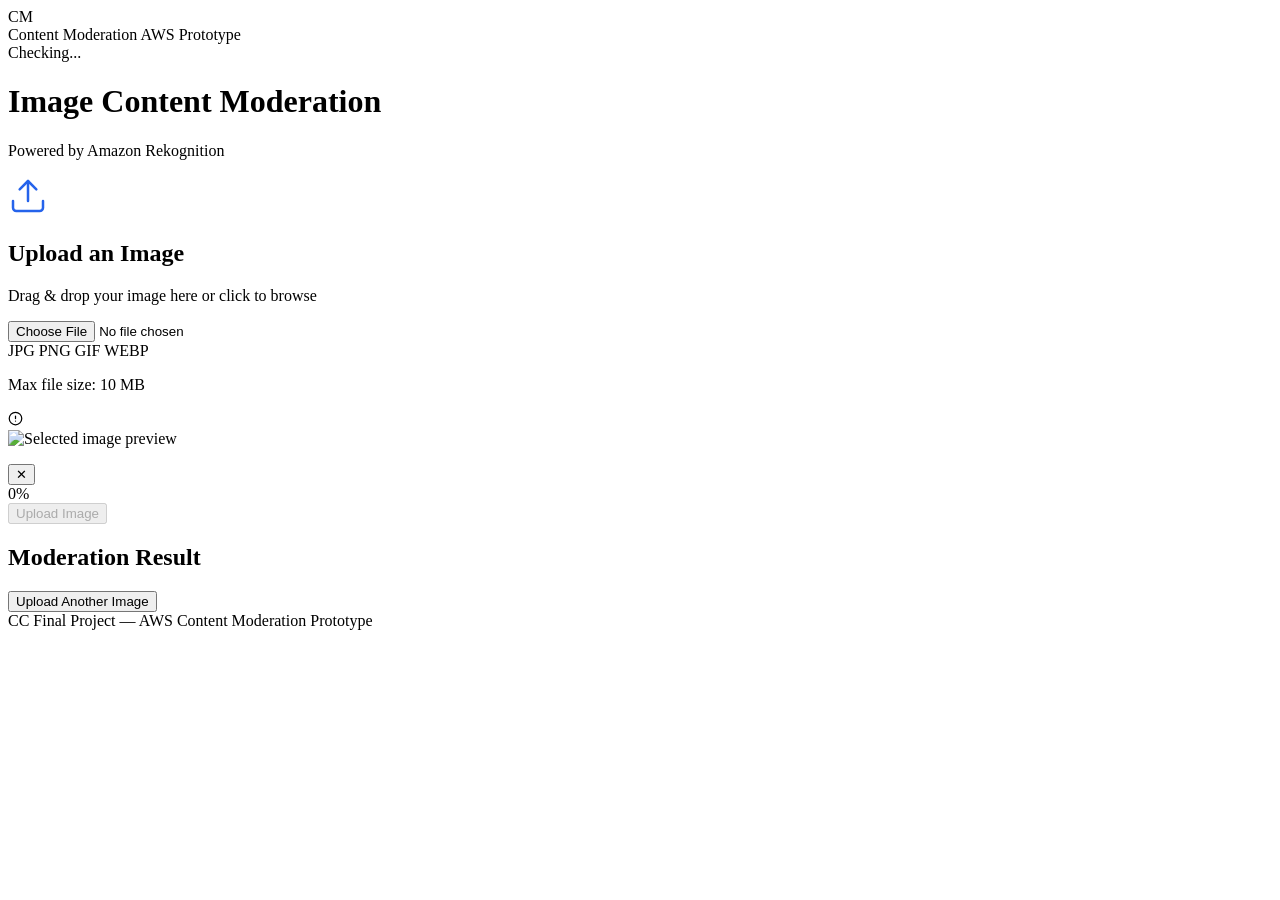
==== frontend/index.html @ daacd868 "feat: add frontend/index.html with progress bar markup and 10MB limit" ====
<!DOCTYPE html>
<html lang="en">
<head>
    <meta charset="UTF-8">
    <meta name="viewport" content="width=device-width, initial-scale=1.0">
    <meta name="description" content="AWS Content Moderation System — powered by Amazon Rekognition">
    <title>Content Moderation — AWS Prototype</title>
    <link rel="stylesheet" href="styles.css">
</head>
<body>

    <nav class="navbar">
        <div class="navbar-brand">
            <div class="navbar-logo">CM</div>
            <div class="navbar-title">
                <span class="navbar-name">Content Moderation</span>
                <span class="navbar-sub">AWS Prototype</span>
            </div>
        </div>
        <div class="navbar-right">
            <div class="status-pill" id="statusPill">
                <span class="status-dot"></span>
                <span id="statusText">Checking...</span>
            </div>
        </div>
    </nav>

    <main class="main">

        <div class="page-header">
            <h1>Image Content Moderation</h1>
            <p>Powered by Amazon Rekognition</p>
        </div>

        <div class="card" id="uploadCard">

            <div class="upload-icon-wrap">
                <svg width="40" height="40" viewBox="0 0 24 24" fill="none" stroke="#2563EB" stroke-width="1.5" stroke-linecap="round" stroke-linejoin="round">
                    <path d="M21 15v4a2 2 0 0 1-2 2H5a2 2 0 0 1-2-2v-4"/>
                    <polyline points="17 8 12 3 7 8"/>
                    <line x1="12" y1="3" x2="12" y2="15"/>
                </svg>
            </div>

            <h2 class="card-title">Upload an Image</h2>
            <p class="card-subtitle">Drag &amp; drop your image here or click to browse</p>

            <div class="drop-zone" id="dropZone">
                <input type="file" id="fileInput" accept="image/*">
                <div class="format-badges">
                    <span>JPG</span>
                    <span>PNG</span>
                    <span>GIF</span>
                    <span>WEBP</span>
                </div>
                <p class="drop-hint">Max file size: 10 MB</p>
            </div>

            <div class="alert alert-error hidden" id="errorArea">
                <svg width="15" height="15" viewBox="0 0 24 24" fill="none" stroke="currentColor" stroke-width="2" stroke-linecap="round" stroke-linejoin="round" style="flex-shrink:0;margin-top:1px">
                    <circle cx="12" cy="12" r="10"/>
                    <line x1="12" y1="8" x2="12" y2="12"/>
                    <line x1="12" y1="16" x2="12.01" y2="16"/>
                </svg>
                <span id="errorMessage"></span>
            </div>

            <div class="preview-strip hidden" id="previewArea">
                <img id="previewImage" src="" alt="Selected image preview">
                <div class="preview-info">
                    <p class="preview-name" id="fileName"></p>
                    <p class="preview-size" id="fileSize"></p>
                </div>
                <button class="clear-btn" id="clearBtn" title="Remove file">&#x2715;</button>
            </div>

            <div class="progress-wrap hidden" id="progressWrap">
                <div class="progress-bar" id="progressBar" style="width:0%"></div>
                <span class="progress-label" id="progressLabel">0%</span>
            </div>

            <button class="btn btn-primary" id="uploadBtn" disabled>Upload Image</button>

        </div>

        <div class="card result-card hidden" id="resultSection">
            <div class="result-header">
                <h2>Moderation Result</h2>
                <span class="result-badge" id="resultBadge"></span>
            </div>
            <ul class="steps" id="workflowSteps"></ul>
            <button class="btn btn-outline" id="resetBtn">Upload Another Image</button>
        </div>

    </main>

    <footer class="footer">
        CC Final Project &mdash; AWS Content Moderation Prototype
    </footer>

    <script src="app.js"></script>
</body>
</html>
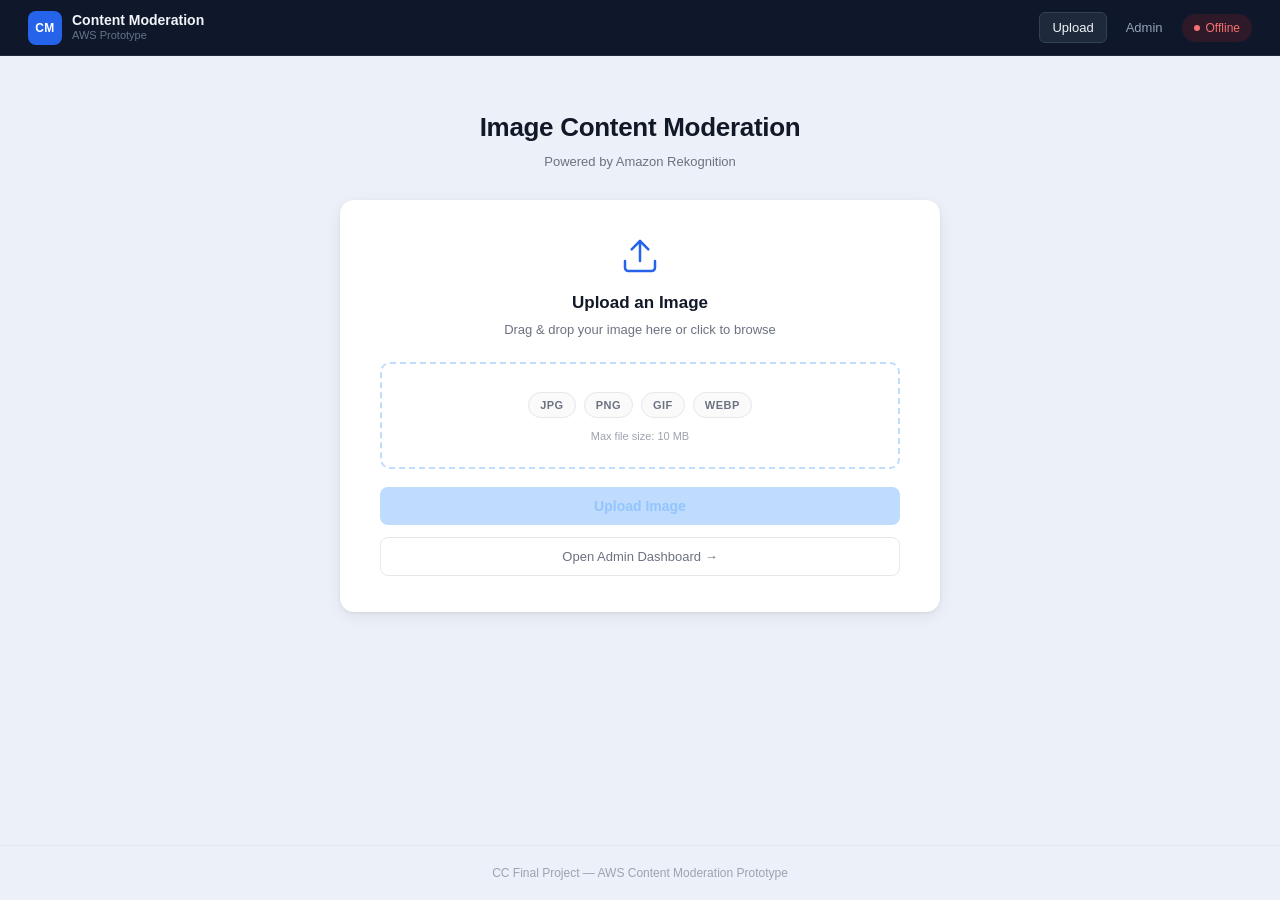
==== commit 7661049d: "feat: polish frontend — shared design system, nav shell, honest status, admin skeleton/toast/mobile " ====
--- a/frontend/index.html
+++ b/frontend/index.html
@@ -3,8 +3,10 @@
 <head>
     <meta charset="UTF-8">
     <meta name="viewport" content="width=device-width, initial-scale=1.0">
-    <meta name="description" content="AWS Content Moderation System — powered by Amazon Rekognition">
-    <title>Content Moderation — AWS Prototype</title>
+    <meta name="description" content="Upload images for automatic content moderation powered by Amazon Rekognition.">
+    <title>Content Moderation — Upload</title>
+    <link rel="icon" type="image/svg+xml" href="data:image/svg+xml,%3Csvg xmlns='http://www.w3.org/2000/svg' viewBox='0 0 32 32'%3E%3Crect width='32' height='32' rx='7' fill='%232563EB'/%3E%3Ctext x='16' y='22' text-anchor='middle' font-family='system-ui%2Csans-serif' font-weight='700' font-size='13' fill='white'%3ECM%3C/text%3E%3C/svg%3E">
+    <link rel="stylesheet" href="shared.css">
     <link rel="stylesheet" href="styles.css">
 </head>
 <body>
@@ -18,9 +20,11 @@
             </div>
         </div>
         <div class="navbar-right">
+            <a href="/frontend/" class="nav-link" aria-current="page">Upload</a>
+            <a href="/frontend/admin/" class="nav-link">Admin</a>
             <div class="status-pill" id="statusPill">
                 <span class="status-dot"></span>
-                <span id="statusText">Checking...</span>
+                <span id="statusText">Checking&hellip;</span>
             </div>
         </div>
     </nav>
@@ -71,7 +75,7 @@
                     <p class="preview-name" id="fileName"></p>
                     <p class="preview-size" id="fileSize"></p>
                 </div>
-                <button class="clear-btn" id="clearBtn" title="Remove file">&#x2715;</button>
+                <button class="clear-btn" id="clearBtn" title="Remove file" aria-label="Remove selected file">&#x2715;</button>
             </div>
 
             <div class="progress-wrap hidden" id="progressWrap">
@@ -80,6 +84,8 @@
             </div>
 
             <button class="btn btn-primary" id="uploadBtn" disabled>Upload Image</button>
+
+            <a href="/frontend/admin/" class="btn btn-subtle">Open Admin Dashboard &rarr;</a>
 
         </div>
 
--- a/frontend/shared.css
+++ b/frontend/shared.css
@@ -0,0 +1,180 @@
+/* ================================================
+   Content Moderation — Shared Design System
+   Both pages link to this BEFORE their own sheet.
+   ================================================ */
+
+:root {
+    --bg:            #ECF0F8;
+    --surface:       #FFFFFF;
+    --primary:       #2563EB;
+    --primary-dark:  #1D4ED8;
+    --primary-muted: #DBEAFE;
+    --text:          #111827;
+    --text-2:        #374151;
+    --text-3:        #6B7280;
+    --text-4:        #9CA3AF;
+    --border:        #E5E7EB;
+    --green:         #16A34A;
+    --green-bg:      #F0FDF4;
+    --green-border:  #BBF7D0;
+    --red:           #DC2626;
+    --red-bg:        #FEF2F2;
+    --red-border:    #FECACA;
+    --orange:        #c2410c;
+    --orange-bg:     #fff7ed;
+    --orange-border: #fed7aa;
+    --shadow:        0 1px 3px rgba(0,0,0,0.06), 0 4px 16px rgba(0,0,0,0.07);
+    --radius:        14px;
+    --radius-sm:     8px;
+}
+
+*, *::before, *::after {
+    box-sizing: border-box;
+    margin: 0;
+    padding: 0;
+}
+
+body {
+    font-family: -apple-system, BlinkMacSystemFont, 'Segoe UI', Arial, sans-serif;
+    background: var(--bg);
+    color: var(--text);
+    min-height: 100vh;
+    display: flex;
+    flex-direction: column;
+    font-size: 14px;
+    line-height: 1.5;
+}
+
+/* ---- FOCUS ---- */
+
+:focus-visible {
+    outline: 2px solid var(--primary);
+    outline-offset: 2px;
+    border-radius: 3px;
+}
+
+/* ---- NAVBAR ---- */
+
+.navbar {
+    height: 56px;
+    background: #0F172A;
+    display: flex;
+    align-items: center;
+    padding: 0 28px;
+    position: sticky;
+    top: 0;
+    z-index: 50;
+    border-bottom: 1px solid #1E293B;
+}
+
+.navbar-brand {
+    display: flex;
+    align-items: center;
+    gap: 10px;
+    flex-shrink: 0;
+}
+
+.navbar-logo {
+    width: 34px;
+    height: 34px;
+    background: var(--primary);
+    color: #fff;
+    font-size: 12px;
+    font-weight: 700;
+    border-radius: 8px;
+    display: flex;
+    align-items: center;
+    justify-content: center;
+    letter-spacing: 0.3px;
+    flex-shrink: 0;
+}
+
+.navbar-title {
+    display: flex;
+    flex-direction: column;
+    line-height: 1.25;
+}
+
+.navbar-name {
+    color: #F1F5F9;
+    font-size: 14px;
+    font-weight: 600;
+    display: block;
+}
+
+.navbar-sub {
+    color: #64748B;
+    font-size: 11px;
+    display: block;
+}
+
+/* ---- NAV RIGHT / LINKS ---- */
+
+.navbar-right {
+    display: flex;
+    align-items: center;
+    gap: 6px;
+    margin-left: auto;
+}
+
+.nav-link {
+    display: flex;
+    align-items: center;
+    color: #94A3B8;
+    font-size: 13px;
+    font-weight: 500;
+    text-decoration: none;
+    padding: 5px 12px;
+    border: 1px solid transparent;
+    border-radius: 6px;
+    transition: color 0.15s, border-color 0.15s, background 0.15s;
+    white-space: nowrap;
+}
+
+.nav-link:hover {
+    color: #E2E8F0;
+    border-color: #334155;
+    background: #1E293B;
+}
+
+.nav-link[aria-current="page"] {
+    color: #F1F5F9;
+    background: #1E293B;
+    border-color: #334155;
+}
+
+.nav-btn {
+    display: flex;
+    align-items: center;
+    color: #94A3B8;
+    font-size: 13px;
+    font-weight: 500;
+    padding: 5px 12px;
+    border: 1px solid #2D3748;
+    border-radius: 6px;
+    background: transparent;
+    cursor: pointer;
+    transition: color 0.15s, border-color 0.15s, background 0.15s;
+    white-space: nowrap;
+    font-family: inherit;
+    line-height: 1;
+}
+
+.nav-btn:hover {
+    color: #E2E8F0;
+    border-color: #334155;
+    background: #1E293B;
+}
+
+/* ---- UTILITY ---- */
+
+.hidden { display: none !important; }
+
+/* ---- RESPONSIVE NAVBAR ---- */
+
+@media (max-width: 640px) {
+    .navbar       { padding: 0 16px; }
+    .navbar-sub   { display: none; }
+    .nav-link     { padding: 5px 8px; font-size: 12px; }
+    .nav-btn      { padding: 5px 8px; font-size: 12px; }
+}
--- a/frontend/styles.css
+++ b/frontend/styles.css
@@ -0,0 +1,450 @@
+/* ================================================
+   Content Moderation — Upload Page Styles
+   Tokens and base styles live in shared.css.
+   ================================================ */
+
+/* ---- STATUS PILL ---- */
+
+.status-pill {
+    display: flex;
+    align-items: center;
+    gap: 6px;
+    padding: 5px 12px;
+    border-radius: 20px;
+    font-size: 12px;
+    font-weight: 500;
+    background: rgba(22, 163, 74, 0.15);
+    color: #4ADE80;
+    transition: background 0.25s, color 0.25s;
+    white-space: nowrap;
+}
+
+.status-pill.offline  { background: rgba(220, 38, 38, 0.15);  color: #F87171; }
+.status-pill.degraded { background: rgba(217, 119, 6, 0.15);  color: #F59E0B; }
+.status-pill.checking { background: rgba(37,  99, 235, 0.15); color: #60A5FA; }
+
+.status-dot {
+    width: 6px;
+    height: 6px;
+    border-radius: 50%;
+    background: currentColor;
+    flex-shrink: 0;
+}
+
+/* Only blink when online */
+.status-pill:not(.offline):not(.checking):not(.degraded) .status-dot {
+    animation: blink 2.5s ease-in-out infinite;
+}
+
+@keyframes blink {
+    0%, 100% { opacity: 1;   }
+    50%       { opacity: 0.3; }
+}
+
+/* ---- MAIN ---- */
+
+.main {
+    flex: 1;
+    display: flex;
+    flex-direction: column;
+    align-items: center;
+    padding: 52px 20px 40px;
+}
+
+.page-header {
+    text-align: center;
+    margin-bottom: 28px;
+}
+
+.page-header h1 {
+    font-size: 26px;
+    font-weight: 700;
+    letter-spacing: -0.3px;
+    margin-bottom: 5px;
+}
+
+.page-header p {
+    font-size: 13px;
+    color: var(--text-3);
+}
+
+/* ---- CARD ---- */
+
+.card {
+    background: var(--surface);
+    border-radius: var(--radius);
+    box-shadow: var(--shadow);
+    padding: 36px 40px;
+    width: 100%;
+    max-width: 600px;
+    animation: fadeUp 0.2s ease;
+}
+
+@keyframes fadeUp {
+    from { opacity: 0; transform: translateY(6px); }
+    to   { opacity: 1; transform: translateY(0);   }
+}
+
+.upload-icon-wrap {
+    display: flex;
+    justify-content: center;
+    margin-bottom: 14px;
+}
+
+.card-title {
+    text-align: center;
+    font-size: 17px;
+    font-weight: 600;
+    margin-bottom: 5px;
+}
+
+.card-subtitle {
+    text-align: center;
+    font-size: 13px;
+    color: var(--text-3);
+    margin-bottom: 22px;
+}
+
+/* ---- DROP ZONE ---- */
+
+.drop-zone {
+    position: relative;
+    border: 2px dashed #BFDBFE;
+    border-radius: 10px;
+    padding: 28px 20px 22px;
+    text-align: center;
+    cursor: pointer;
+    transition: border-color 0.15s, background 0.15s;
+    margin-bottom: 18px;
+}
+
+.drop-zone:hover,
+.drop-zone.over {
+    border-color: var(--primary);
+    background: #EFF6FF;
+}
+
+.drop-zone input[type="file"] {
+    position: absolute;
+    inset: 0;
+    width: 100%;
+    height: 100%;
+    opacity: 0;
+    cursor: pointer;
+}
+
+.format-badges {
+    display: flex;
+    justify-content: center;
+    gap: 8px;
+    margin-bottom: 10px;
+    flex-wrap: wrap;
+}
+
+.format-badges span {
+    padding: 4px 11px;
+    border: 1px solid var(--border);
+    border-radius: 20px;
+    font-size: 11px;
+    font-weight: 600;
+    color: var(--text-3);
+    letter-spacing: 0.5px;
+    background: #FAFAFA;
+}
+
+.drop-hint {
+    font-size: 11px;
+    color: var(--text-4);
+}
+
+/* ---- ALERT ---- */
+
+.alert {
+    display: flex;
+    align-items: flex-start;
+    gap: 8px;
+    padding: 10px 14px;
+    border-radius: var(--radius-sm);
+    font-size: 13px;
+    margin-bottom: 14px;
+}
+
+.alert-error {
+    background: var(--red-bg);
+    color: var(--red);
+    border: 1px solid var(--red-border);
+}
+
+/* ---- PREVIEW STRIP ---- */
+
+.preview-strip {
+    display: flex;
+    align-items: center;
+    gap: 12px;
+    padding: 12px 14px;
+    border: 1px solid var(--border);
+    border-radius: var(--radius-sm);
+    margin-bottom: 18px;
+    background: #FAFAFA;
+}
+
+.preview-strip img {
+    width: 52px;
+    height: 52px;
+    object-fit: cover;
+    border-radius: 6px;
+    border: 1px solid var(--border);
+    flex-shrink: 0;
+}
+
+.preview-info {
+    flex: 1;
+    min-width: 0;
+}
+
+.preview-name {
+    font-size: 13px;
+    font-weight: 500;
+    white-space: nowrap;
+    overflow: hidden;
+    text-overflow: ellipsis;
+    color: var(--text);
+}
+
+.preview-size {
+    font-size: 12px;
+    color: var(--text-3);
+    margin-top: 2px;
+}
+
+.clear-btn {
+    background: none;
+    border: 1px solid var(--border);
+    border-radius: 50%;
+    width: 26px;
+    height: 26px;
+    cursor: pointer;
+    color: var(--text-3);
+    font-size: 12px;
+    display: flex;
+    align-items: center;
+    justify-content: center;
+    flex-shrink: 0;
+    transition: background 0.12s, color 0.12s, border-color 0.12s;
+    padding: 0;
+    line-height: 1;
+}
+
+.clear-btn:hover {
+    background: var(--red-bg);
+    color: var(--red);
+    border-color: var(--red-border);
+}
+
+/* ---- BUTTONS ---- */
+
+.btn {
+    width: 100%;
+    padding: 11px 20px;
+    font-size: 14px;
+    font-weight: 600;
+    border-radius: var(--radius-sm);
+    border: none;
+    cursor: pointer;
+    transition: background 0.15s, color 0.15s, border-color 0.15s;
+    display: block;
+    text-align: center;
+    font-family: inherit;
+    text-decoration: none;
+    box-sizing: border-box;
+}
+
+.btn-primary {
+    background: var(--primary);
+    color: #fff;
+}
+
+.btn-primary:hover:not(:disabled) { background: var(--primary-dark); }
+
+.btn-primary:disabled {
+    background: #BFDBFE;
+    color: #93C5FD;
+    cursor: not-allowed;
+}
+
+.btn-outline {
+    background: #F8FAFC;
+    color: var(--text-2);
+    border: 1px solid var(--border);
+    margin-top: 20px;
+}
+
+.btn-outline:hover { background: #F1F5F9; }
+
+/* Subtle secondary action — e.g. "Open Admin Dashboard" */
+.btn-subtle {
+    background: transparent;
+    color: var(--text-3);
+    border: 1px solid var(--border);
+    margin-top: 12px;
+    font-size: 13px;
+    font-weight: 500;
+    padding: 9px 20px;
+}
+
+.btn-subtle:hover {
+    color: var(--primary);
+    border-color: var(--primary);
+    background: #EFF6FF;
+}
+
+/* ---- RESULT CARD ---- */
+
+.result-card { padding-top: 32px; }
+
+.result-header {
+    display: flex;
+    align-items: center;
+    justify-content: space-between;
+    margin-bottom: 20px;
+    padding-bottom: 14px;
+    border-bottom: 1px solid var(--border);
+}
+
+.result-header h2 { font-size: 16px; font-weight: 600; }
+
+.result-badge {
+    padding: 4px 12px;
+    border-radius: 20px;
+    font-size: 12px;
+    font-weight: 700;
+    letter-spacing: 0.4px;
+}
+
+.result-badge.flagged  { background: var(--red-bg);    color: var(--red);    border: 1px solid var(--red-border); }
+.result-badge.approved { background: var(--green-bg);  color: var(--green);  border: 1px solid var(--green-border); }
+.result-badge.blocked  { background: var(--orange-bg); color: var(--orange); border: 1px solid var(--orange-border); }
+
+/* ---- WORKFLOW STEPS ---- */
+
+.steps {
+    list-style: none;
+    display: flex;
+    flex-direction: column;
+    gap: 8px;
+}
+
+.steps li {
+    display: flex;
+    align-items: flex-start;
+    gap: 10px;
+    padding: 10px 14px;
+    border-radius: var(--radius-sm);
+    background: #F8FAFC;
+    border: 1px solid var(--border);
+    font-size: 13px;
+    color: var(--text-2);
+    animation: slideIn 0.25s ease both;
+}
+
+@keyframes slideIn {
+    from { opacity: 0; transform: translateX(-8px); }
+    to   { opacity: 1; transform: translateX(0);    }
+}
+
+.steps li:nth-child(1) { animation-delay:   0ms; }
+.steps li:nth-child(2) { animation-delay:  70ms; }
+.steps li:nth-child(3) { animation-delay: 140ms; }
+.steps li:nth-child(4) { animation-delay: 210ms; }
+.steps li:nth-child(5) { animation-delay: 280ms; }
+
+.step-icon {
+    width: 20px;
+    height: 20px;
+    border-radius: 50%;
+    display: flex;
+    align-items: center;
+    justify-content: center;
+    font-size: 11px;
+    font-weight: 700;
+    flex-shrink: 0;
+    margin-top: 1px;
+}
+
+.step-icon.ok      { background: var(--green-bg);  color: var(--green);  border: 1px solid var(--green-border); }
+.step-icon.bad     { background: var(--red-bg);    color: var(--red);    border: 1px solid var(--red-border); }
+.step-icon.blocked { background: var(--orange-bg); color: var(--orange); border: 1px solid var(--orange-border); }
+
+.step-body   { flex: 1; line-height: 1.5; }
+.step-status { font-weight: 700; }
+
+.step-status.flagged  { color: var(--red); }
+.step-status.approved { color: var(--green); }
+.step-status.blocked  { color: var(--orange); }
+
+.label-pills {
+    display: flex;
+    flex-wrap: wrap;
+    gap: 5px;
+    margin-top: 7px;
+}
+
+.label-pill {
+    padding: 2px 9px;
+    border-radius: 4px;
+    font-size: 11px;
+    font-weight: 600;
+    background: var(--red-bg);
+    color: var(--red);
+    border: 1px solid var(--red-border);
+}
+
+/* ---- FOOTER ---- */
+
+.footer {
+    text-align: center;
+    padding: 18px 20px;
+    font-size: 12px;
+    color: var(--text-4);
+    border-top: 1px solid #E2E8F0;
+    background: var(--bg);
+}
+
+/* ---- PROGRESS BAR ---- */
+
+.progress-wrap {
+    position: relative;
+    background: #E5E7EB;
+    border-radius: 99px;
+    height: 6px;
+    overflow: hidden;
+    margin-bottom: 6px;
+}
+
+.progress-bar {
+    background: var(--primary);
+    height: 100%;
+    border-radius: 99px;
+    transition: width 0.2s ease;
+}
+
+.progress-label {
+    font-size: 11px;
+    color: var(--text-4);
+    display: block;
+    text-align: right;
+    margin-bottom: 14px;
+}
+
+/* ---- RESPONSIVE ---- */
+
+@media (max-width: 640px) {
+    .main           { padding: 32px 16px; }
+    .card           { padding: 24px 20px; }
+    .page-header h1 { font-size: 22px; }
+}
+
+@media (max-width: 420px) {
+    .card        { padding: 20px 14px; }
+    .status-pill { display: none; }
+}
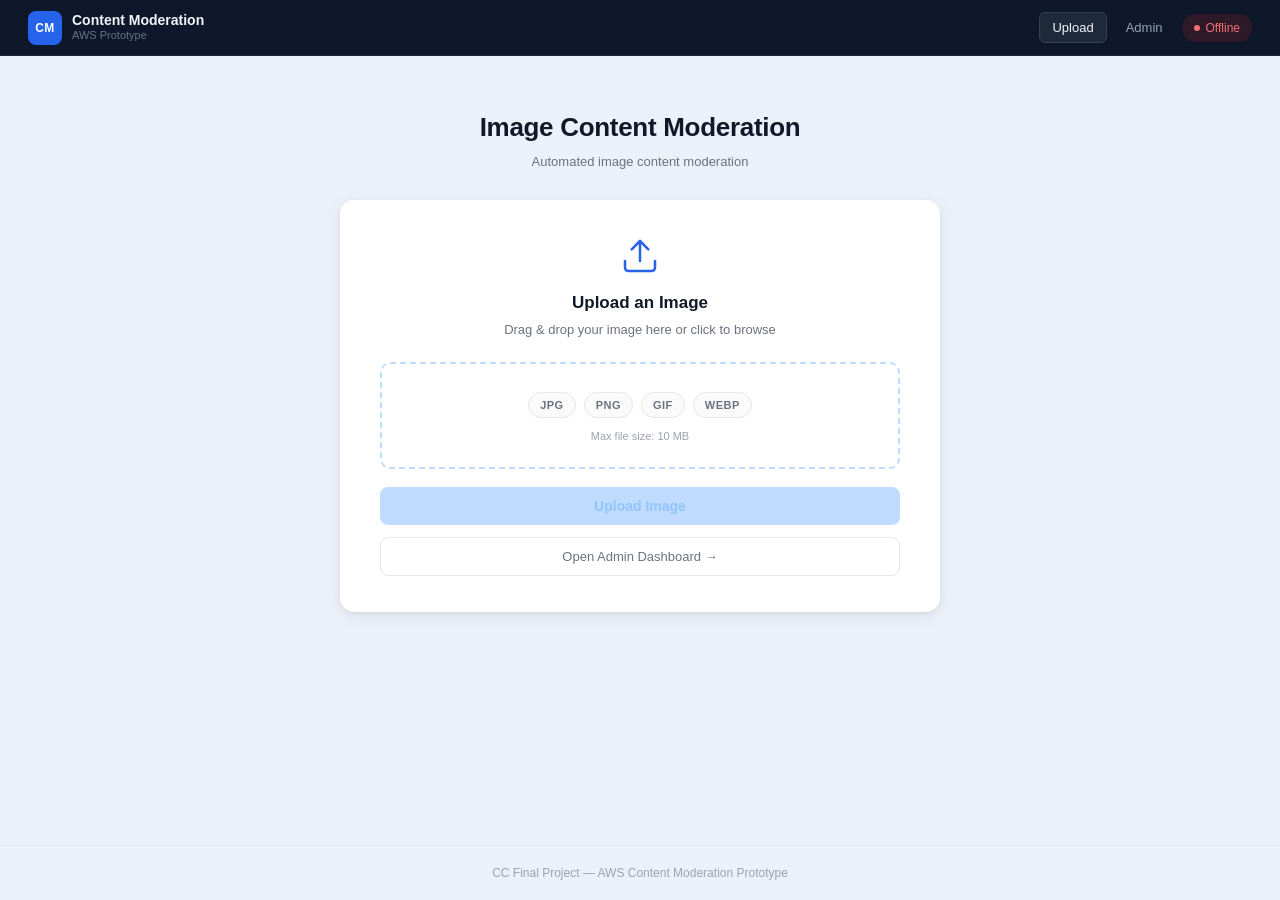
==== commit 00ad3c94: "refactor: remove AWS jargon from upload page workflow steps Remove 'Uploaded to S3 bucket' and 'Scan" ====
--- a/frontend/index.html
+++ b/frontend/index.html
@@ -3,7 +3,7 @@
 <head>
     <meta charset="UTF-8">
     <meta name="viewport" content="width=device-width, initial-scale=1.0">
-    <meta name="description" content="Upload images for automatic content moderation powered by Amazon Rekognition.">
+    <meta name="description" content="Upload images for automatic content moderation.">
     <title>Content Moderation — Upload</title>
     <link rel="icon" type="image/svg+xml" href="data:image/svg+xml,%3Csvg xmlns='http://www.w3.org/2000/svg' viewBox='0 0 32 32'%3E%3Crect width='32' height='32' rx='7' fill='%232563EB'/%3E%3Ctext x='16' y='22' text-anchor='middle' font-family='system-ui%2Csans-serif' font-weight='700' font-size='13' fill='white'%3ECM%3C/text%3E%3C/svg%3E">
     <link rel="stylesheet" href="shared.css">
@@ -33,7 +33,7 @@
 
         <div class="page-header">
             <h1>Image Content Moderation</h1>
-            <p>Powered by Amazon Rekognition</p>
+            <p>Automated image content moderation</p>
         </div>
 
         <div class="card" id="uploadCard">
